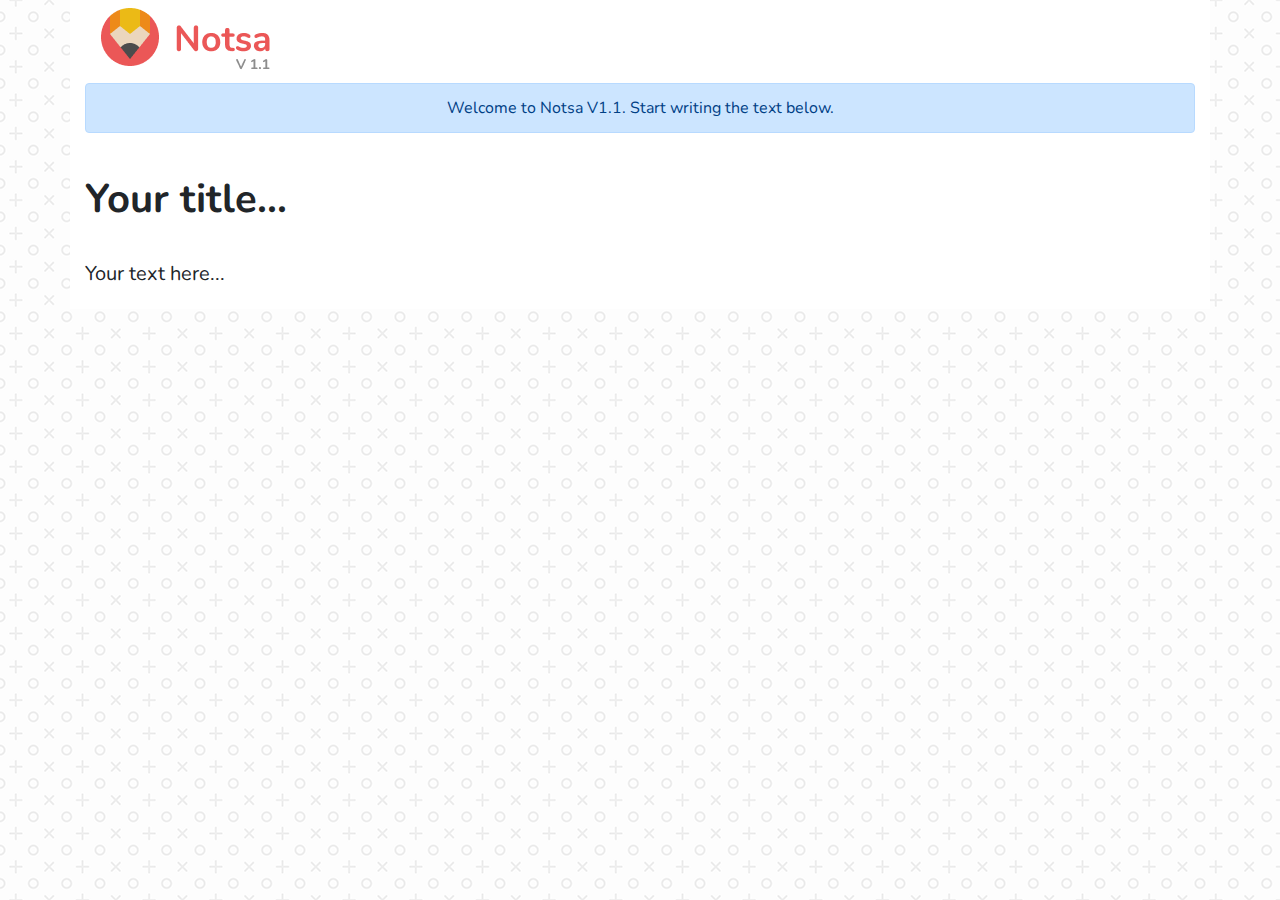
==== notes.html @ 2124645b "commit" ====
<!doctype html>
<html lang="en">
  <head>
    <!-- Required meta tags -->
    <meta charset="utf-8">
    <meta name="viewport" content="width=device-width, initial-scale=1, shrink-to-fit=no">

    <!-- Bootstrap CSS -->
    <link rel="stylesheet" href="https://maxcdn.bootstrapcdn.com/bootstrap/4.0.0/css/bootstrap.min.css" integrity="sha384-Gn5384xqQ1aoWXA+058RXPxPg6fy4IWvTNh0E263XmFcJlSAwiGgFAW/dAiS6JXm" crossorigin="anonymous">

    <link rel="icon" href="images/favicon.ico" type="image/x-icon">
    <link href="https://fonts.googleapis.com/css?family=Nunito:300,400,600,700,800,800i,900" rel="stylesheet">
    <link rel="stylesheet" type="text/css" href="main.css">

    <title>Notsa - Write your notes</title>
  </head>
  <body>
    
    <div class="container main-bg">

      <nav class="navbar navbar-light">
        <a>
          <img src="images/logo.png" alt="Notsa Logo">
        </a>
      </nav>


      <div class="alert alert-primary text-center" role="alert" >
        Welcome to Notsa V1.1. Start writing the text below.
      </div>

      <div id="heading" contenteditable="true" placeholder="First name"></div>
      <div id="content" contenteditable="true"></div>



    </div> <!--end of container fluid-->

     <script src="code.js"></script>

    <!-- Optional JavaScript -->
    <!-- jQuery first, then Popper.js, then Bootstrap JS -->
    <script src="https://code.jquery.com/jquery-3.2.1.slim.min.js" integrity="sha384-KJ3o2DKtIkvYIK3UENzmM7KCkRr/rE9/Qpg6aAZGJwFDMVNA/GpGFF93hXpG5KkN" crossorigin="anonymous"></script>
    <script src="https://cdnjs.cloudflare.com/ajax/libs/popper.js/1.12.9/umd/popper.min.js" integrity="sha384-ApNbgh9B+Y1QKtv3Rn7W3mgPxhU9K/ScQsAP7hUibX39j7fakFPskvXusvfa0b4Q" crossorigin="anonymous"></script>
    <script src="https://maxcdn.bootstrapcdn.com/bootstrap/4.0.0/js/bootstrap.min.js" integrity="sha384-JZR6Spejh4U02d8jOt6vLEHfe/JQGiRRSQQxSfFWpi1MquVdAyjUar5+76PVCmYl" crossorigin="anonymous"></script>
  </body>
</html>
---- main.css ----
body {
	font-family: Nunito;
}
.main-head {
	text-align: center;
	font-family: Nunito;
	padding-top: 80px;
}

#main-title {
   font-style: normal;
   font-weight: bold;
   line-height: normal;
   font-size: 50px;
   font-weight: 700;
   color: #EB5757;
}

#main-title-2 {
	font-style: normal;
	font-weight: 600;
	line-height: normal;
	font-size: 24px;
}

.main-button {
	width: 189px;
    height: 48px;
	background: #EB5757;
	box-shadow: 0px 4px 4px rgba(0, 0, 0, 0.25);

	font-family: Nunito;
	font-weight: 800;
	font-size: 16px;
	text-transform: uppercase;
	border: none;
	margin-top: 40px;

	/*for centering the button */
	margin: auto;
	display: block;
}


.main-button:hover {
	background-color: #CA4B4B;
}

.button-title-down {
	font-family: Nunito;
	font-weight: bold;
	line-height: normal;
	font-size: 15px;
	text-align: center;
	padding: 10px;

}


.main-des {
	padding-top: 6em;
}

#des1 {
	font-family: Nunito;
	font-style: normal;
	font-weight: 600;
	line-height: normal;
	font-size: 30px;
	color: #4F4F4F;
}

#des2 {
	font-family: Nunito;
	font-style: normal;
	font-weight: 600;
	line-height: normal;
	font-size: 24px;
	color: #313131;
}


#heading {
	font-family: Nunito;
	font-size: 40px;
	font-weight: 700;
	padding: 20px 0px 20px 0px;
}

#content {
	font-family: Nunito;
	font-size: 20px;
	padding: 10px 0px 20px 0px;
}
/*------Notes.html css----------------------------------------------**/


body {
	background: url("images/tic-tac-toe.png");
	background-repeat: repeat;
}

.main-bg {
	background-color: #fff;
}
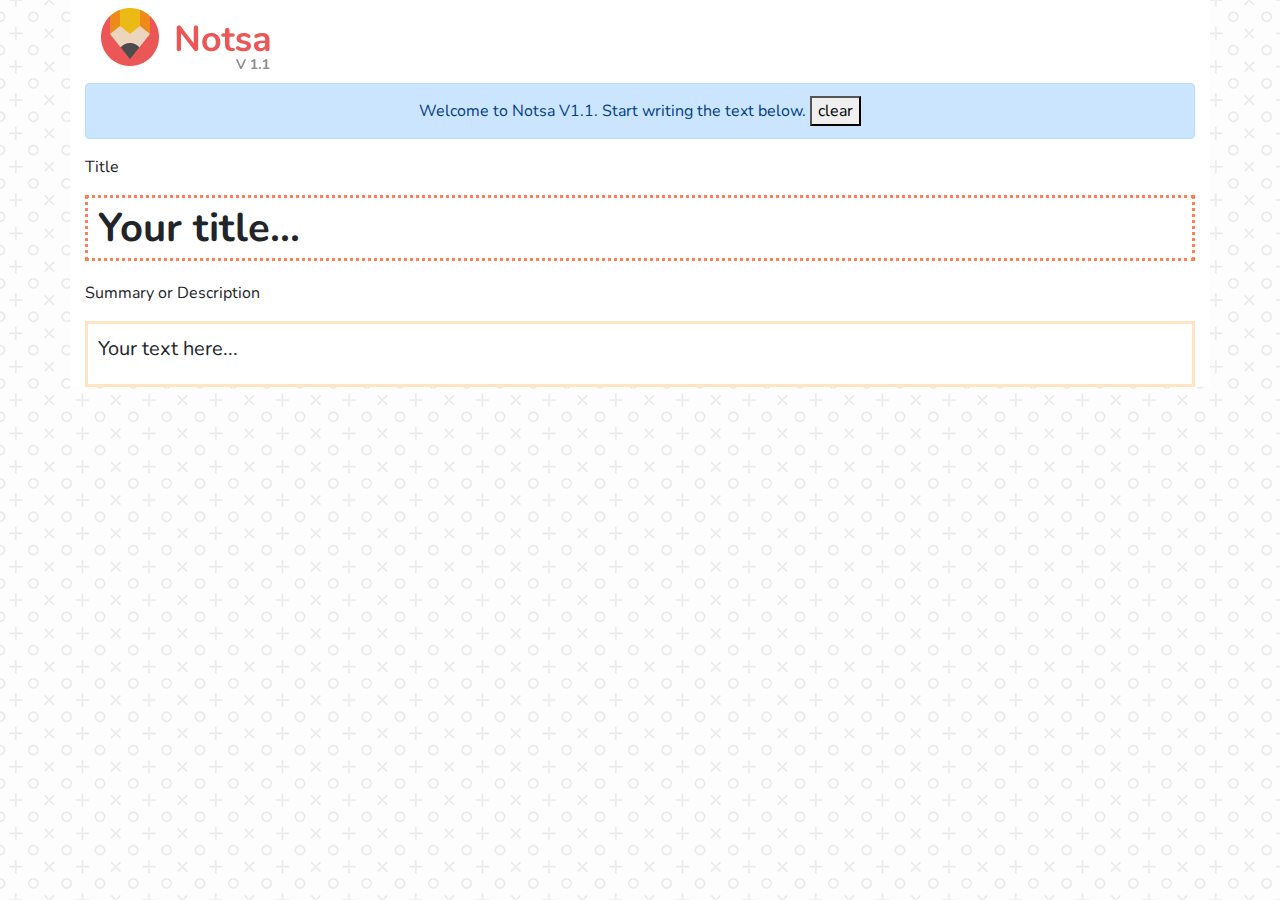
==== commit bbd65048: "commit" ====
--- a/notes.html
+++ b/notes.html
@@ -27,10 +27,13 @@
 
       <div class="alert alert-primary text-center" role="alert" >
         Welcome to Notsa V1.1. Start writing the text below.
+        <button onclick="document.getElementsByClassName('post')[0].innerHTML='';">clear</button>
       </div>
 
-      <div id="heading" contenteditable="true" placeholder="First name"></div>
-      <div id="content" contenteditable="true"></div>
+      <p>Title</p>
+      <div id="heading" class="post" contenteditable="true"></div>
+      <p>Summary or Description</p>
+      <div id="content" class="post" contenteditable="true"></div>
 
 
 
--- a/main.css
+++ b/main.css
@@ -84,14 +84,24 @@
 	font-family: Nunito;
 	font-size: 40px;
 	font-weight: 700;
-	padding: 20px 0px 20px 0px;
+	border-style: dotted;
+    border-color: coral;
+    margin-bottom: 20px;
+    padding-left: 10px;
 }
 
 #content {
 	font-family: Nunito;
 	font-size: 20px;
 	padding: 10px 0px 20px 0px;
+	border-style: solid;
+    border-color: bisque;
+    padding-left: 10px;
 }
+
+
+
+
 /*------Notes.html css----------------------------------------------**/
 
 
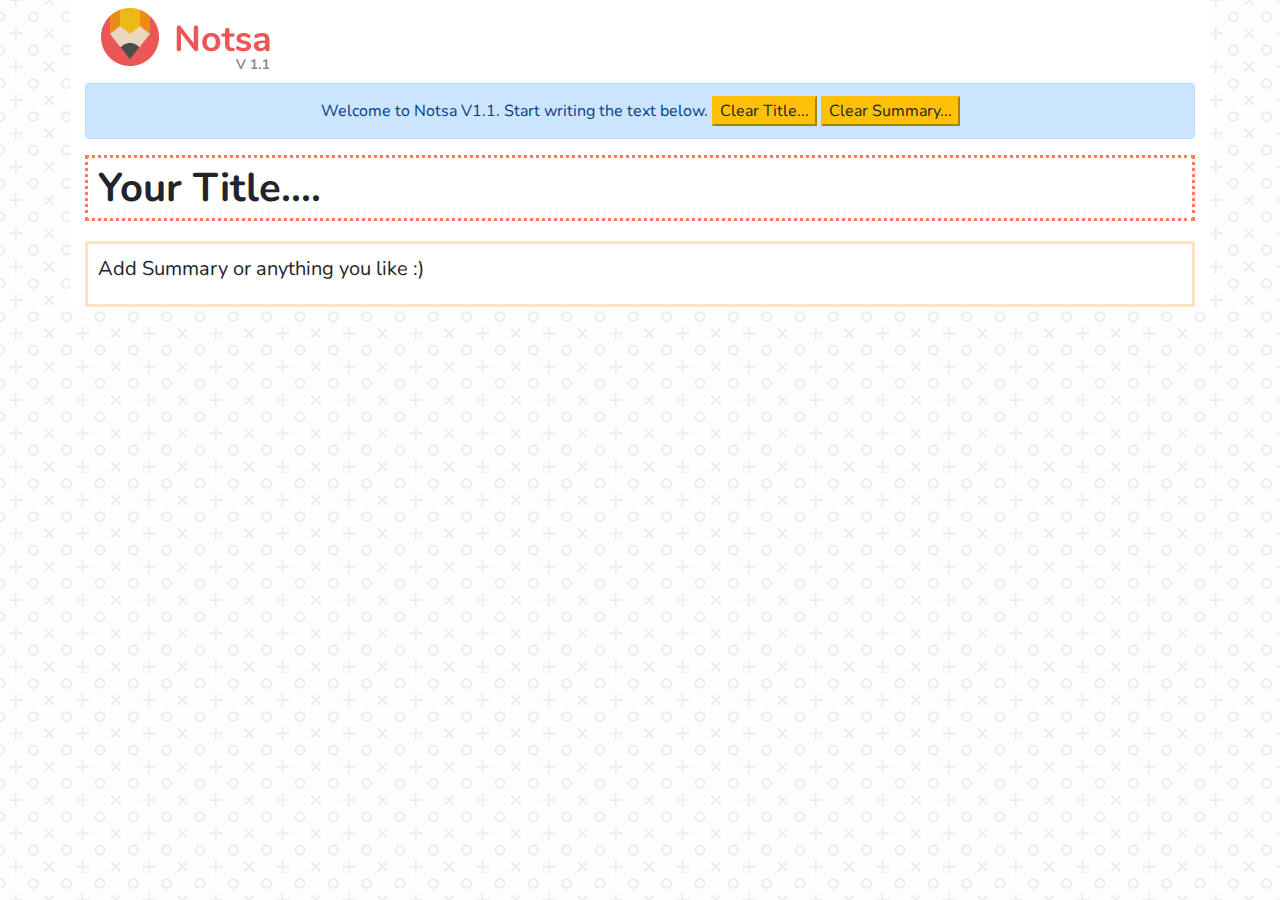
==== commit fd4054b6: "buttons" ====
--- a/notes.html
+++ b/notes.html
@@ -27,13 +27,13 @@
 
       <div class="alert alert-primary text-center" role="alert" >
         Welcome to Notsa V1.1. Start writing the text below.
-        <button onclick="document.getElementsByClassName('post')[0].innerHTML='';">clear</button>
+        <button class="btn-warning" onclick="document.getElementsByClassName('post')[0].innerHTML='';">Clear Title...</button>
+        <button class="btn-warning" onclick="document.getElementsByClassName('post2')[0].innerHTML='';">Clear Summary...</button>
       </div>
 
-      <p>Title</p>
-      <div id="heading" class="post" contenteditable="true"></div>
-      <p>Summary or Description</p>
-      <div id="content" class="post" contenteditable="true"></div>
+      
+      <div id="heading" class="post" contenteditable="true" placeholder="Your Title...."></div>
+      <div id="content" class="post2" contenteditable="true" placeholder="Add Summary or anything you like :)"></div>
 
 
 
--- a/main.css
+++ b/main.css
@@ -100,6 +100,11 @@
 }
 
 
+[contenteditable=true]:empty:before {
+  content: attr(placeholder);
+  display: block; /* For Firefox */
+}
+
 
 
 /*------Notes.html css----------------------------------------------**/
